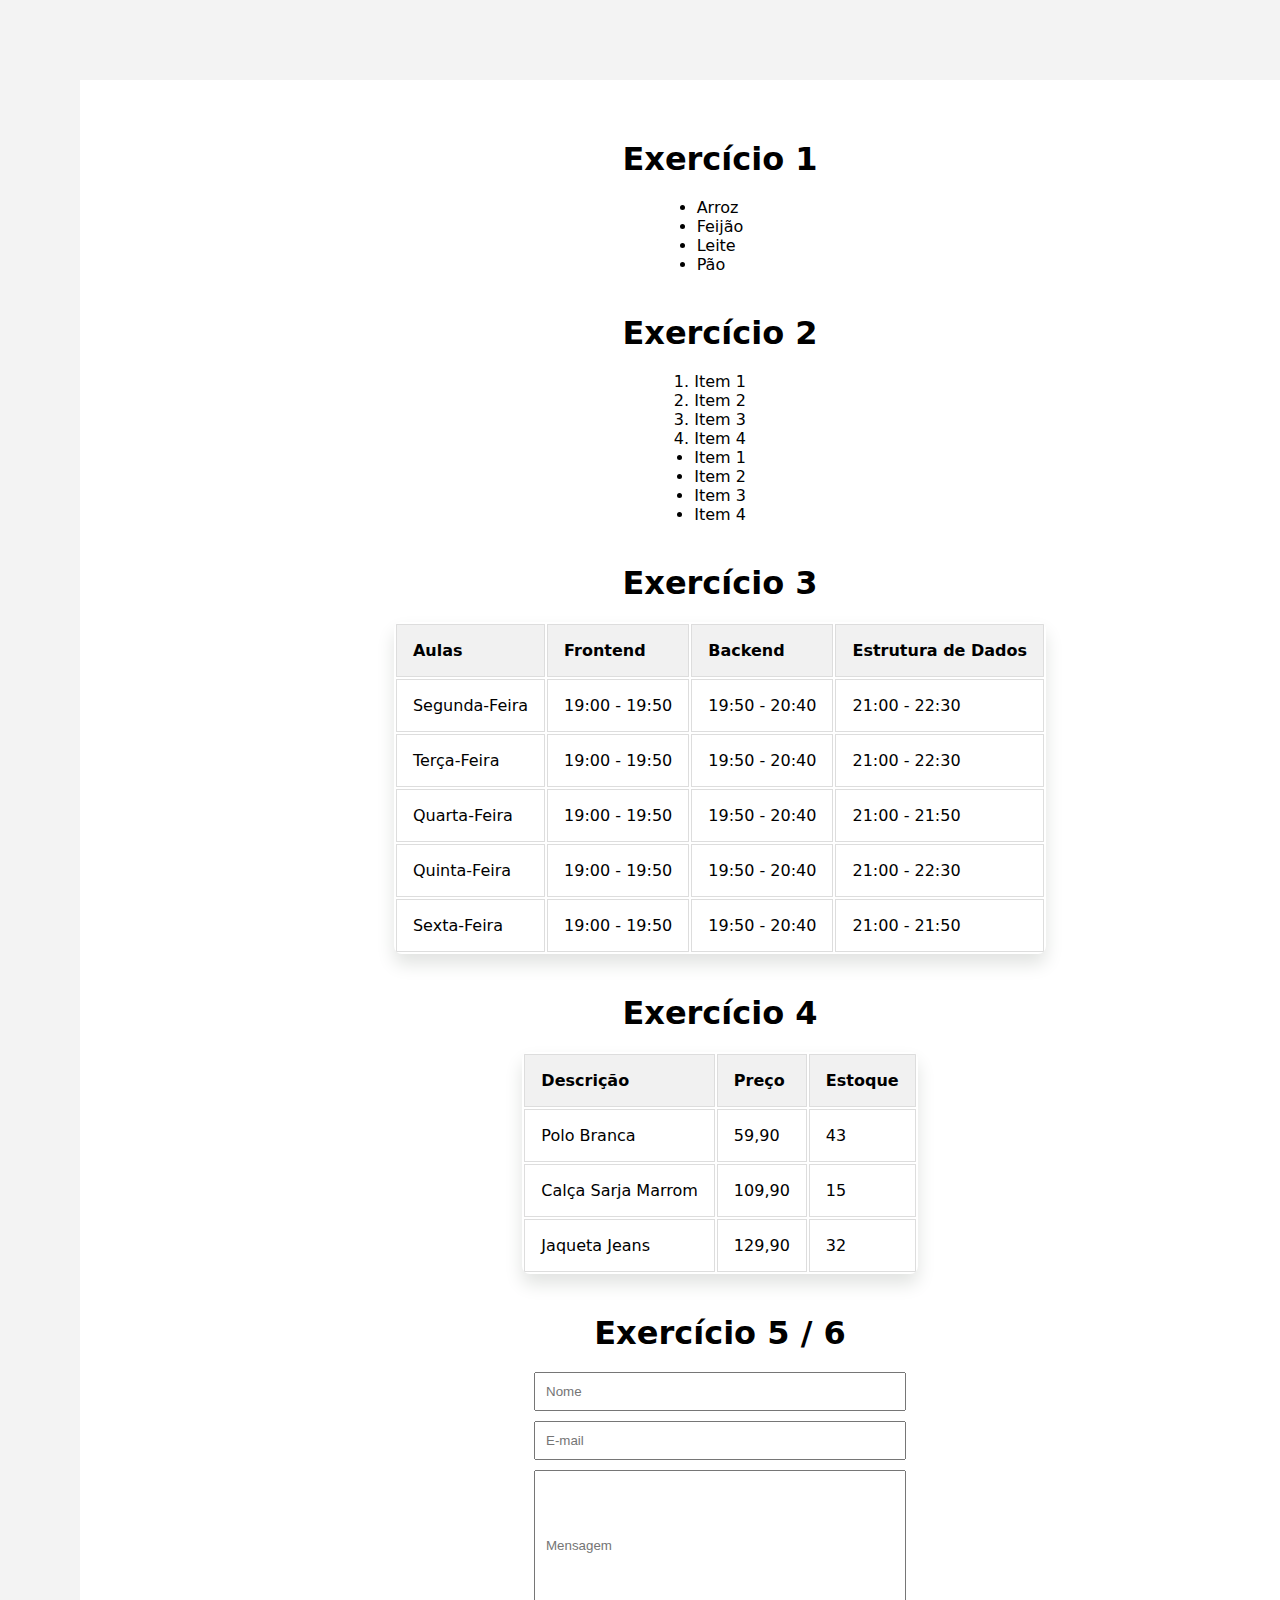
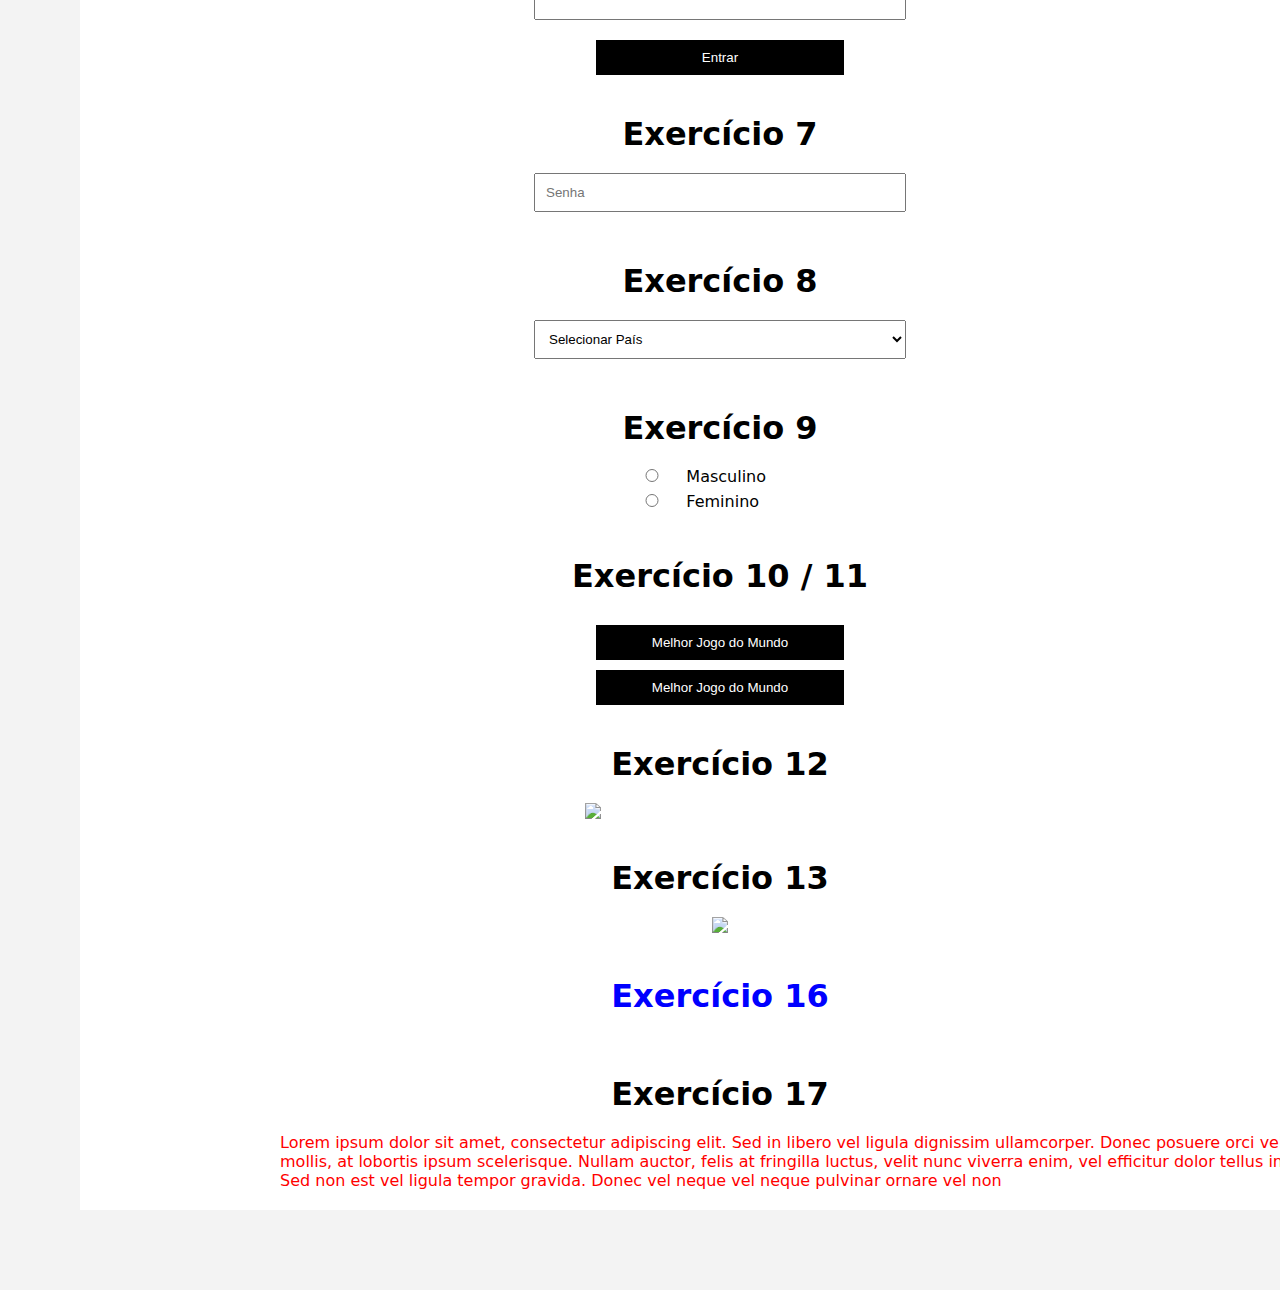
==== HTML + CSS + JAVASCRIPT/60Exercicios/src/index.html @ f14e0b06 "Did 17 of 60 exercises" ====
<!DOCTYPE html>
<html lang="pt-br">
<head>
    <meta charset="UTF-8">
    <meta name="viewport" content="width=device-width, initial-scale=1.0">
    <link rel="stylesheet" href="styles.css">
    <title>Lista 60 Exercícios</title>
</head>
<body>

    <div class="container">
        <h1>Exercício 1</h1>
    <ul>
        <li>Arroz</li>
        <li>Feijão</li>
        <li>Leite</li>
        <li>Pão</li>
    </ul>

    <h1>Exercício 2</h1>
    <ol>
        <li>Item 1</li>
        <li>Item 2</li>
        <li>Item 3</li>
        <li>Item 4</li>
    </ol>

    <ul>
        <li>Item 1</li>
        <li>Item 2</li>
        <li>Item 3</li>
        <li>Item 4</li>
    </ul>

    <h1>Exercício 3</h1>
    <table>
        <thead>
            <tr>
            <th>Aulas</th>
            <th>Frontend</th>
            <th>Backend</th>
            <th>Estrutura de Dados</th>
        
        </tr>
        </thead>

        <tbody>
            <tr>
                <td>Segunda-Feira</td>
                <td>19:00 - 19:50</td>
                <td>19:50 - 20:40</td>
                <td>21:00 - 22:30</td>
            </tr>
            <tr>
                <td>Terça-Feira</td>
                <td>19:00 - 19:50</td>
                <td>19:50 - 20:40</td>
                <td>21:00 - 22:30</td>
            </tr>
            <tr>
                <td>Quarta-Feira</td>
                <td>19:00 - 19:50</td>
                <td>19:50 - 20:40</td>
                <td>21:00 - 21:50</td>
            </tr>
            <tr>
                <td>Quinta-Feira</td>
                <td>19:00 - 19:50</td>
                <td>19:50 - 20:40</td>
                <td>21:00 - 22:30</td>
            </tr>
            <tr>
                <td>Sexta-Feira</td>
                <td>19:00 - 19:50</td>
                <td>19:50 - 20:40</td>
                <td>21:00 - 21:50</td>
            </tr>
        </tbody>
    </table>

    <h1>Exercício 4</h1>

    <table>
    <thead>
        <tr>
        <th>Descrição</th>
        <th>Preço</th>
        <th>Estoque</th>
    </tr>
    </thead>

    <tbody>
        <tr>
            <td>Polo Branca</td>
            <td>59,90</td>
            <td>43</td>
        </tr>
        <tr>
            <td>Calça Sarja Marrom</td>
            <td>109,90</td>
            <td>15</td>
        </tr>
        <tr>
            <td>Jaqueta Jeans</td>
            <td>129,90</td>
            <td>32</td>
        </tr>

    </tbody>
</table>

    <h1>Exercício 5 / 6</h1>

    <input type="text" id="nome" placeholder="Nome">
    <input type="text" id="email" placeholder="E-mail">
    <input type="text" id="mensagem" placeholder="Mensagem" style="height: 150px;">
    
    <button onclick="enviarNomeEmail()">Entrar</button>

    <h1>Exercício 7</h1>

    <input type="password" placeholder="Senha">

    <h1>Exercício 8</h1>

    <select>
        <option value="1">Selecionar País</option>
        <option value="2">Azerbaijão</option>
        <option value="3">Brasil</option>
        <option value="4">Holanda</option>
        <option value="5">Nova Guiné</option>
    </select>

    <h1>Exercício 9</h1>

    <div>
    <input type="radio" name="sexo" value="masculino"> Masculino
    <input type="radio" name="sexo" value="feminino"> Feminino
    </div>

    <h1>Exercício 10 / 11</h1>

    <button><a href="https://www.google.com/search?q=tibia+o+melhor+jogo+do+mundo">Melhor Jogo do Mundo</a></button>

    <button><a href="https://www.google.com/search?q=tibia+o+melhor+jogo+do+mundo" target="_blank">Melhor Jogo do Mundo</a></button>

    <h1>Exercício 12</h1>

    <img src="https://p2.trrsf.com/image/fget/cf/774/0/images.terra.com/2024/07/19/taxa-de-elite-rh8a9skj92d4.jpg">

    <h1>Exercício 13</h1>

    <a href="https://economia.uol.com.br/noticias/redacao/2025/04/01/comeca-icms-taxa-das-blusinhas.htm"><img src="https://s2-g1.glbimg.com/VckI3QUnUv30dzbzU3xe24kOkn8=/0x0:946x1144/984x0/smart/filters:strip_icc()/i.s3.glbimg.com/v1/AUTH_59edd422c0c84a879bd37670ae4f538a/internal_photos/bs/2024/p/2/hu0EMpQLSybTo40Hlnpw/gskr7sixgaabtmh.jpg"></a>

    <h1 style="color: blue;">Exercício 16</h1>
    
    <h1>Exercício 17</h1>
    <div class="redParagraph">
            <p>Lorem ipsum dolor sit amet, consectetur adipiscing elit. Sed in libero vel ligula dignissim ullamcorper. Donec posuere orci vel urna mollis, at lobortis ipsum scelerisque. Nullam auctor, felis at fringilla luctus, velit nunc viverra enim, vel efficitur dolor tellus in velit. Sed non est vel ligula tempor gravida. Donec vel neque vel neque pulvinar ornare vel non</p>
    </div>
    </div>

    <script src="script.js"></script>
</body>
</html>
---- HTML + CSS + JAVASCRIPT/60Exercicios/src/styles.css ----
* {
  margin: 0;
  padding: 0;
  box-sizing: border-box;
}

body {
  font-family: -apple-system, system-ui, BlinkMacSystemFont;
  background-color: #f3f3f3;
  display: flex;
  flex-direction: column;
  min-height: 100vh;
  transition: background-color 0.3s ease;
}

.container {
  display: flex;
  align-items: center;
  justify-content: center;
  flex-direction: column;
  margin: 80px;
  padding: 20px;
  width: 100%;
  height: 100%;
  background-color: #ffffff;
}

h1 {
  margin-top: 40px;
  margin-bottom: 20px;
}

table {
  border-radius: 8px;
  overflow: hidden;
  box-shadow: 0px 10px 18px #e1e3e1;
}

th, td {
  padding: 16px;
  text-align: left;
  border: 1px solid #ddd;
}

th{
    background-color: #f1f1f1;
}

input, select{
    padding: 10px;
    margin-bottom: 10px;
    width: 30%;
}

button{
    padding: 10px 20px;
    background-color: black;
    color: white;
    border: none;
    cursor: pointer;
    width: 20%;
    margin-top: 10px;
}

a{
    text-decoration: none;
    color: white;
}

img{
    width: 30vh;
}

.redParagraph{
    color: red;
    margin-left: 20vh;
}
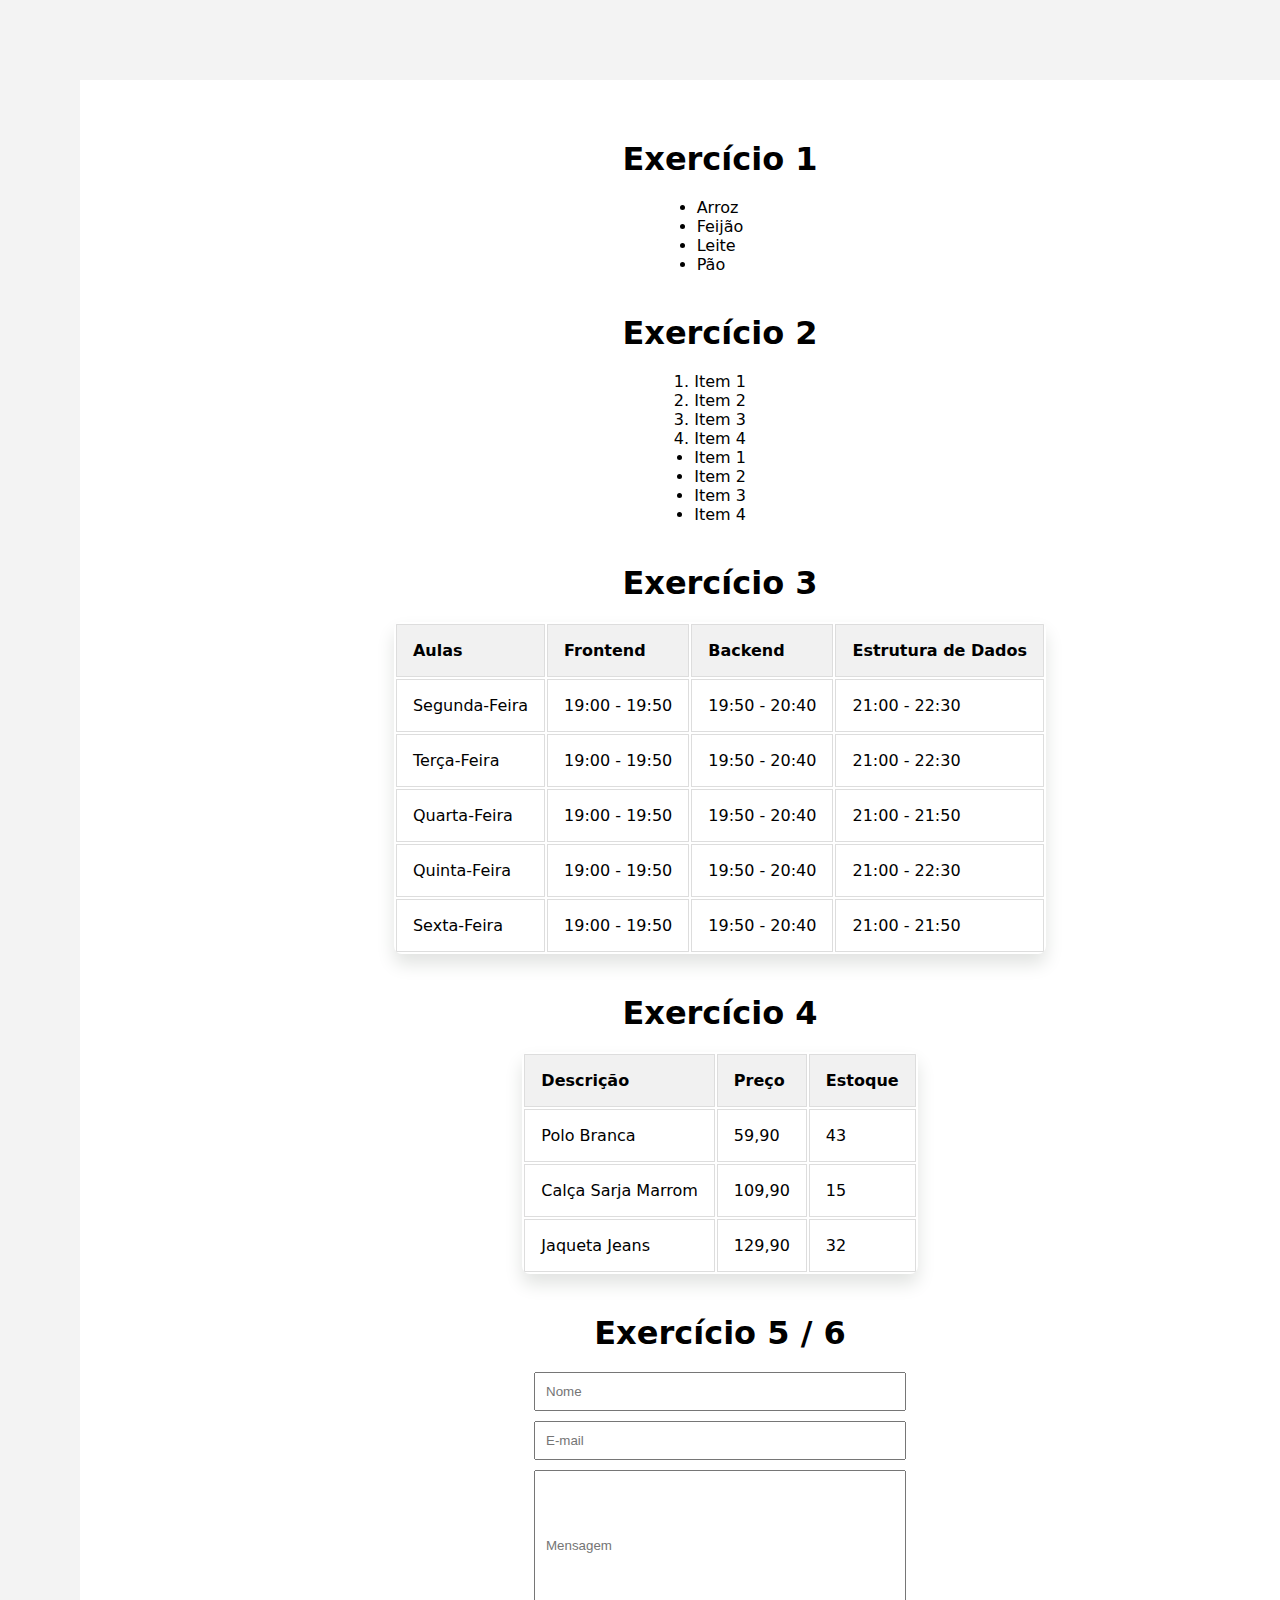
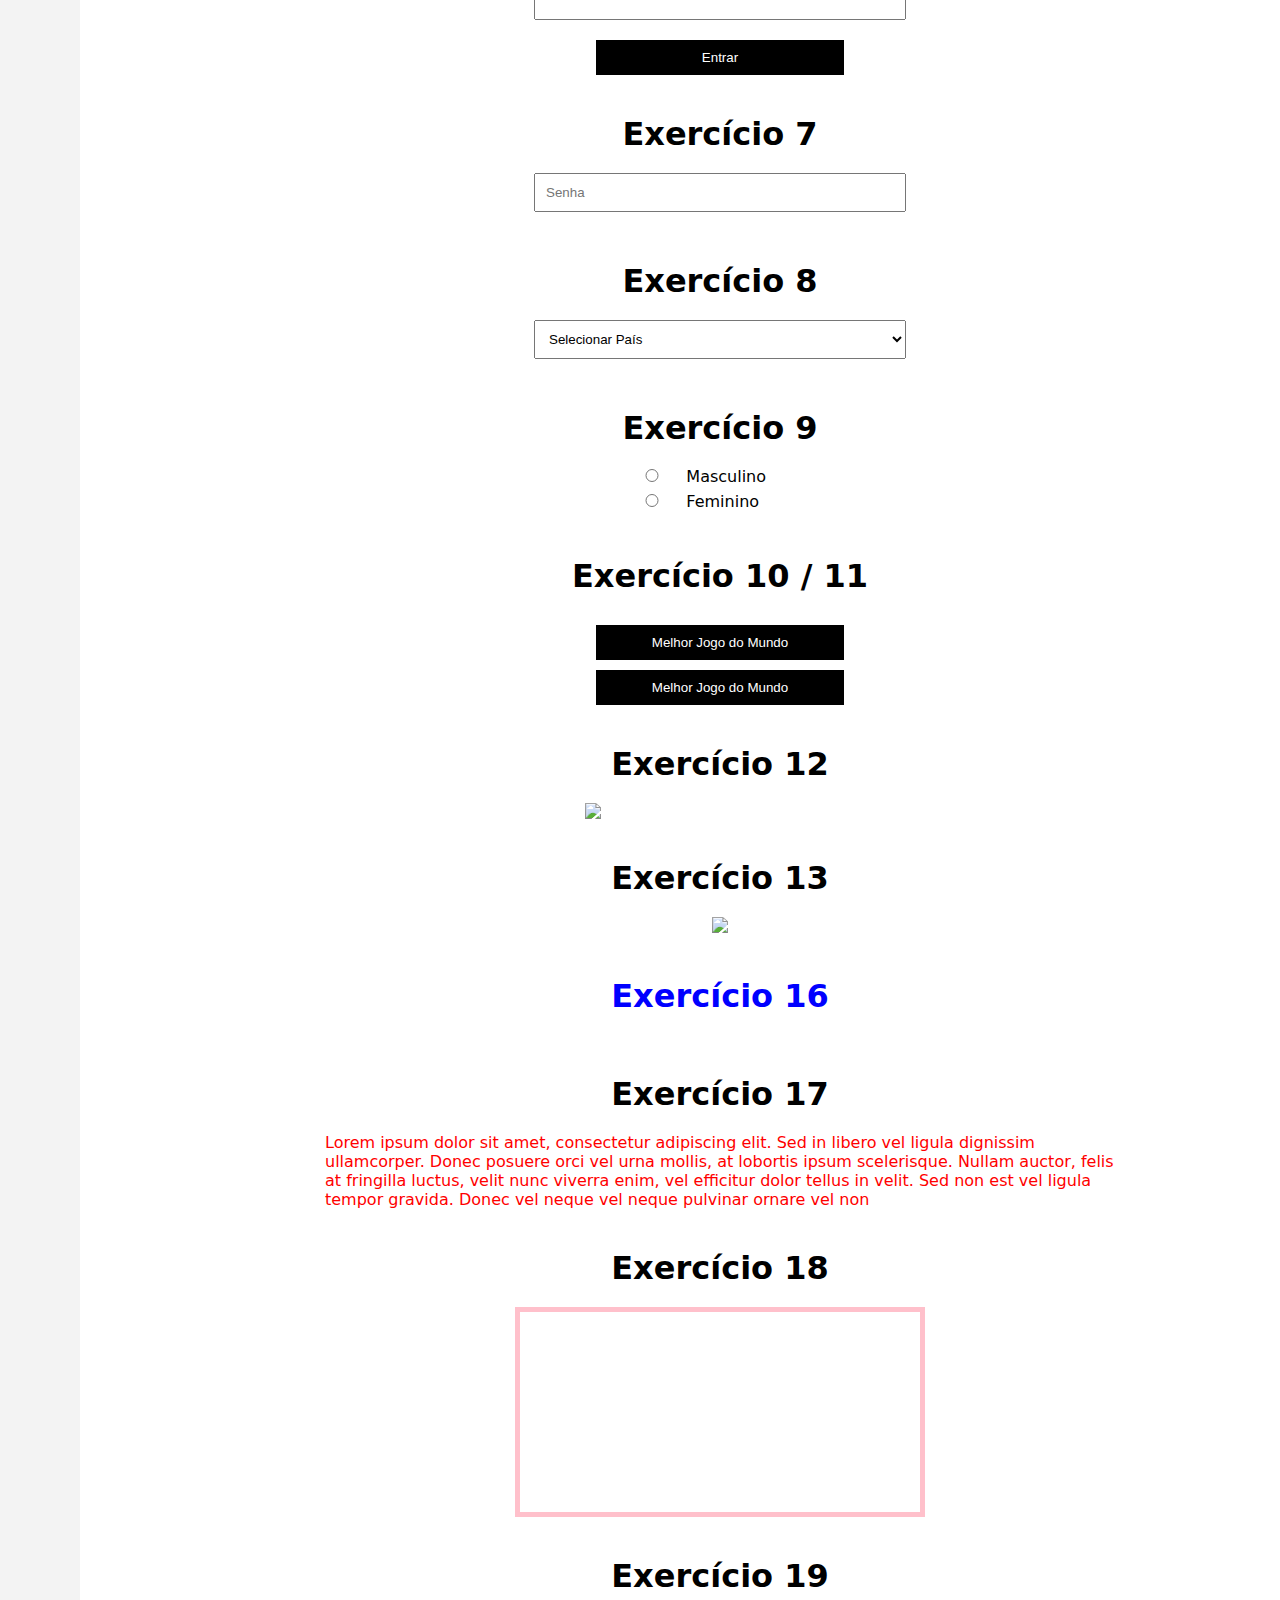
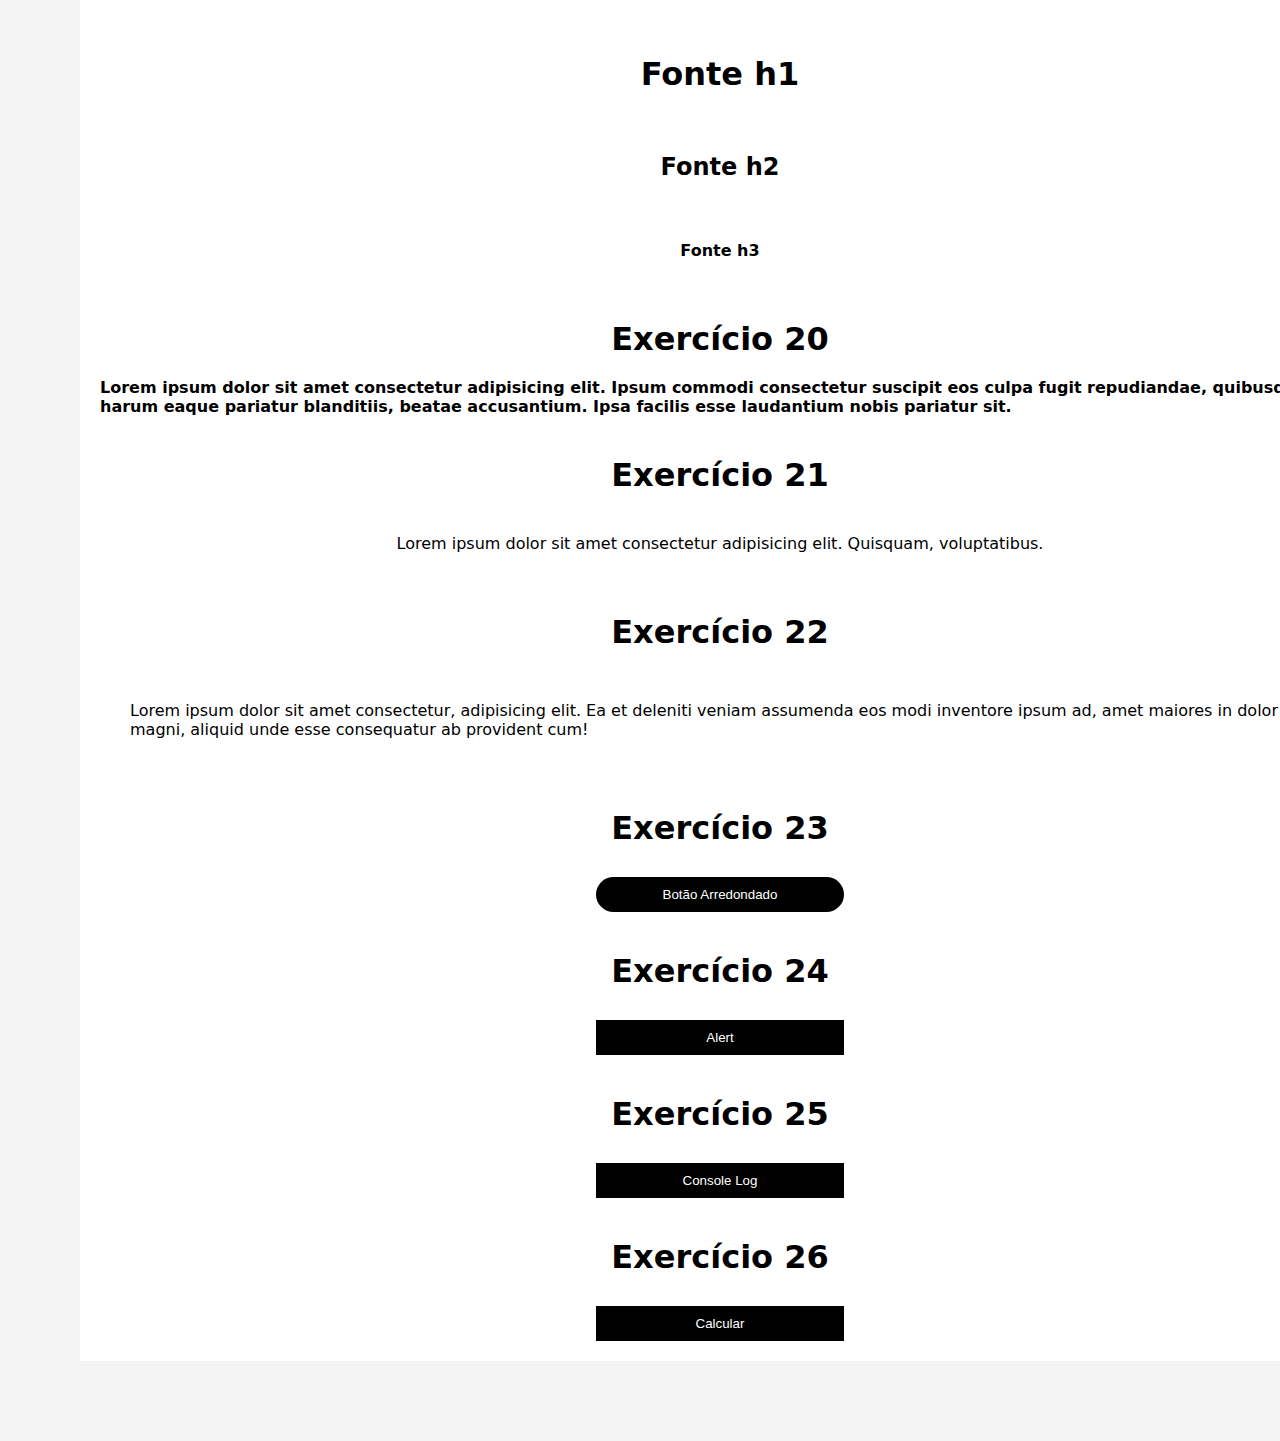
==== commit 69b37142: "Exercícios 18 à 26" ====
--- a/HTML + CSS + JAVASCRIPT/60Exercicios/src/index.html
+++ b/HTML + CSS + JAVASCRIPT/60Exercicios/src/index.html
@@ -158,6 +158,43 @@
     <div class="redParagraph">
             <p>Lorem ipsum dolor sit amet, consectetur adipiscing elit. Sed in libero vel ligula dignissim ullamcorper. Donec posuere orci vel urna mollis, at lobortis ipsum scelerisque. Nullam auctor, felis at fringilla luctus, velit nunc viverra enim, vel efficitur dolor tellus in velit. Sed non est vel ligula tempor gravida. Donec vel neque vel neque pulvinar ornare vel non</p>
     </div>
+
+    <h1>Exercício 18</h1>
+    <div class="borderDiv">
+    </div>
+
+    <h1>Exercício 19</h1>
+    <h1>Fonte h1</h1>
+    <h2>Fonte h2</h2>
+    <h3>Fonte h3</h3>
+
+    <h1>Exercício 20</h1>
+    <p style="font-weight: bold;">Lorem ipsum dolor sit amet consectetur adipisicing elit. Ipsum commodi consectetur suscipit eos culpa fugit repudiandae, quibusdam harum eaque pariatur blanditiis, beatae accusantium. Ipsa facilis esse laudantium nobis pariatur sit.</p>
+
+    <h1>Exercício 21</h1>
+    <div class="paddingDiv">
+        <p>Lorem ipsum dolor sit amet consectetur adipisicing elit. Quisquam, voluptatibus.</p>
+    </div>
+
+    <h1>Exercício 22</h1>
+    <p style="margin: 30px">Lorem ipsum dolor sit amet consectetur, adipisicing elit. Ea et deleniti veniam assumenda eos modi inventore ipsum ad, amet maiores in dolor magni, aliquid unde esse consequatur ab provident cum!</p>
+
+    <h1>Exercício 23</h1>
+    <button style="border-radius: 20px;">Botão Arredondado</button>
+
+    <h1>Exercício 24</h1>
+    <button onclick="olaMundoAlert()">Alert</button>
+
+    <h1>Exercício 25</h1>
+    <button onclick="primeiroScriptConsole()">Console Log</button>
+    
+    <h1>Exercício 26</h1>
+    <button onclick="calculate()">Calcular</button>
+
+
+
+
+
     </div>
 
     <script src="script.js"></script>
--- a/HTML + CSS + JAVASCRIPT/60Exercicios/src/styles.css
+++ b/HTML + CSS + JAVASCRIPT/60Exercicios/src/styles.css
@@ -26,6 +26,19 @@
 }
 
 h1 {
+  font-size: 2em;
+  margin-top: 40px;
+  margin-bottom: 20px;
+}
+
+h2 {
+  font-size: 1.5em;
+  margin-top: 40px;
+  margin-bottom: 20px;
+}
+
+h3 {
+  font-size: 1em;
   margin-top: 40px;
   margin-bottom: 20px;
 }
@@ -73,5 +86,17 @@
 
 .redParagraph{
     color: red;
-    margin-left: 20vh;
+    margin-left: 25vh;
+    margin-right: 25vh;
+}
+
+.borderDiv{
+    border: 5px solid pink;
+    padding: 100px;
+    padding-left: 200px;
+    padding-right: 200px;
+}
+
+.paddingDiv{
+    padding: 20px;
 }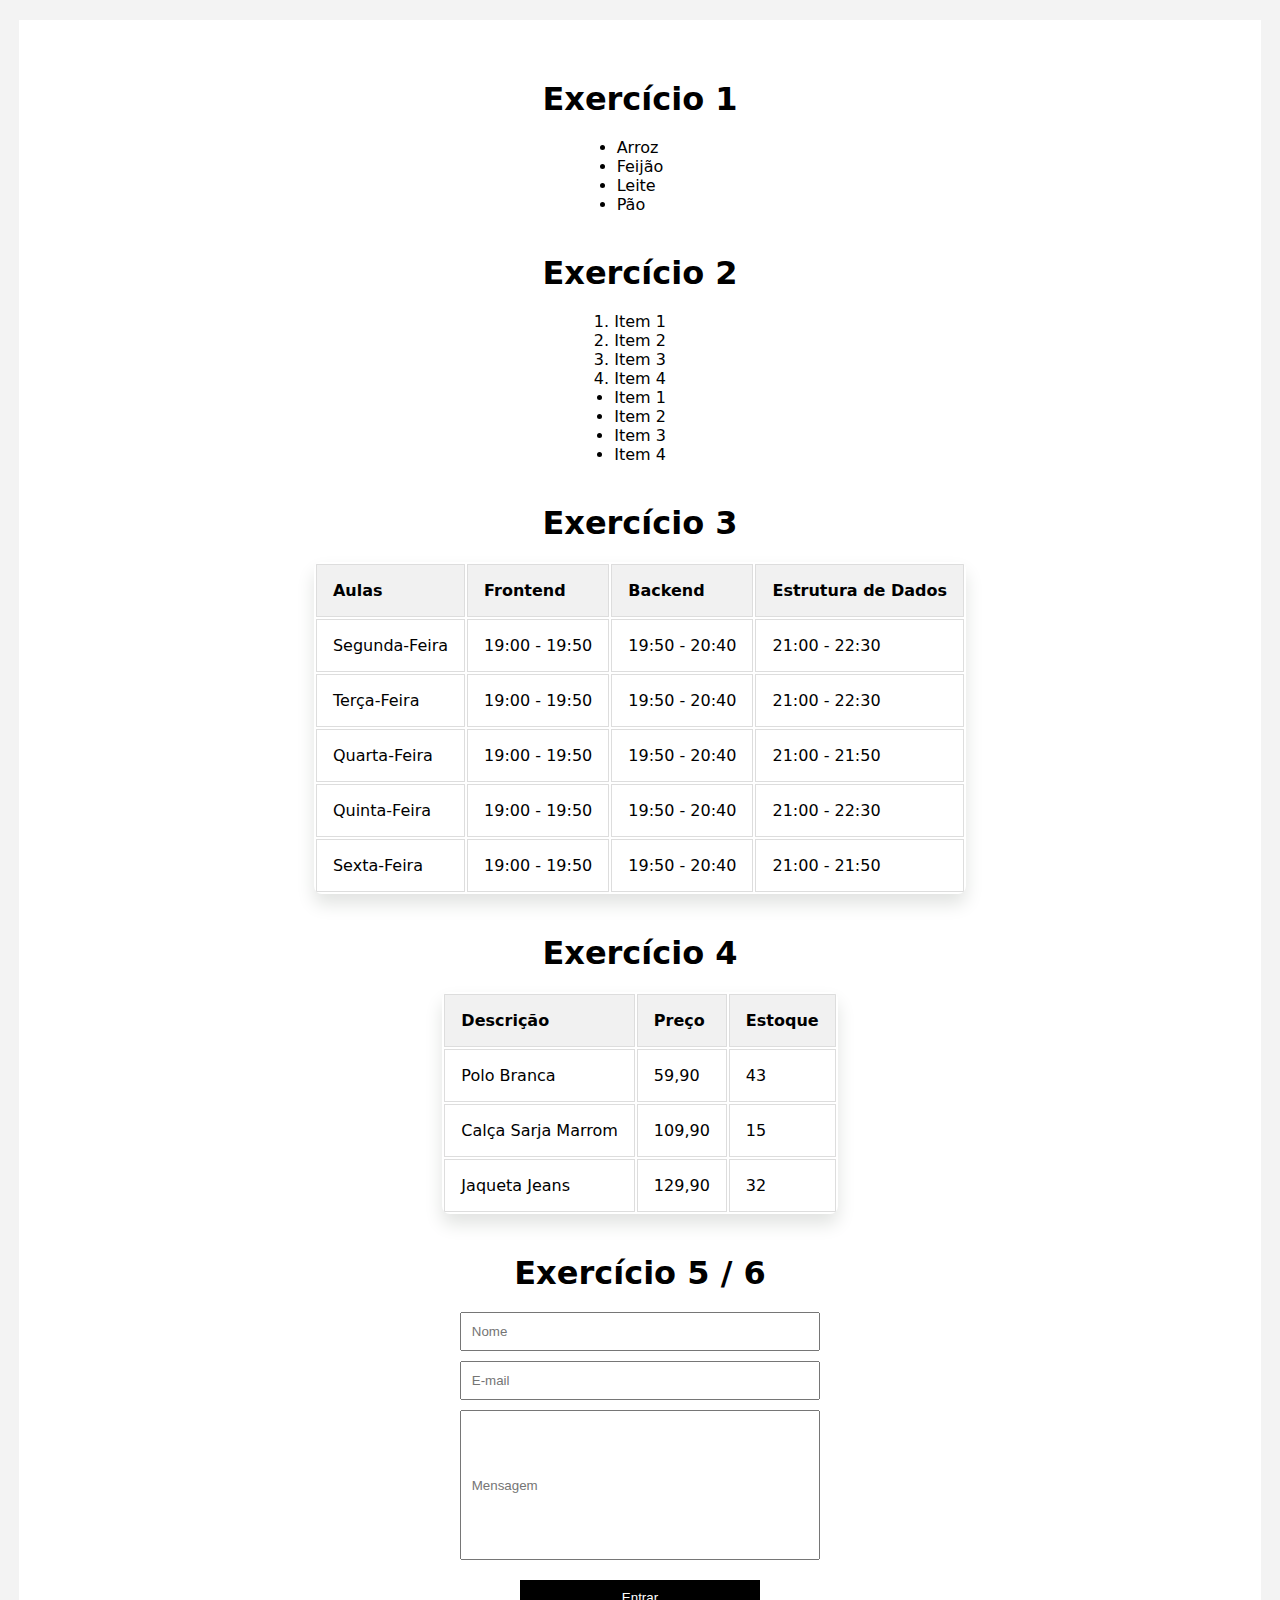
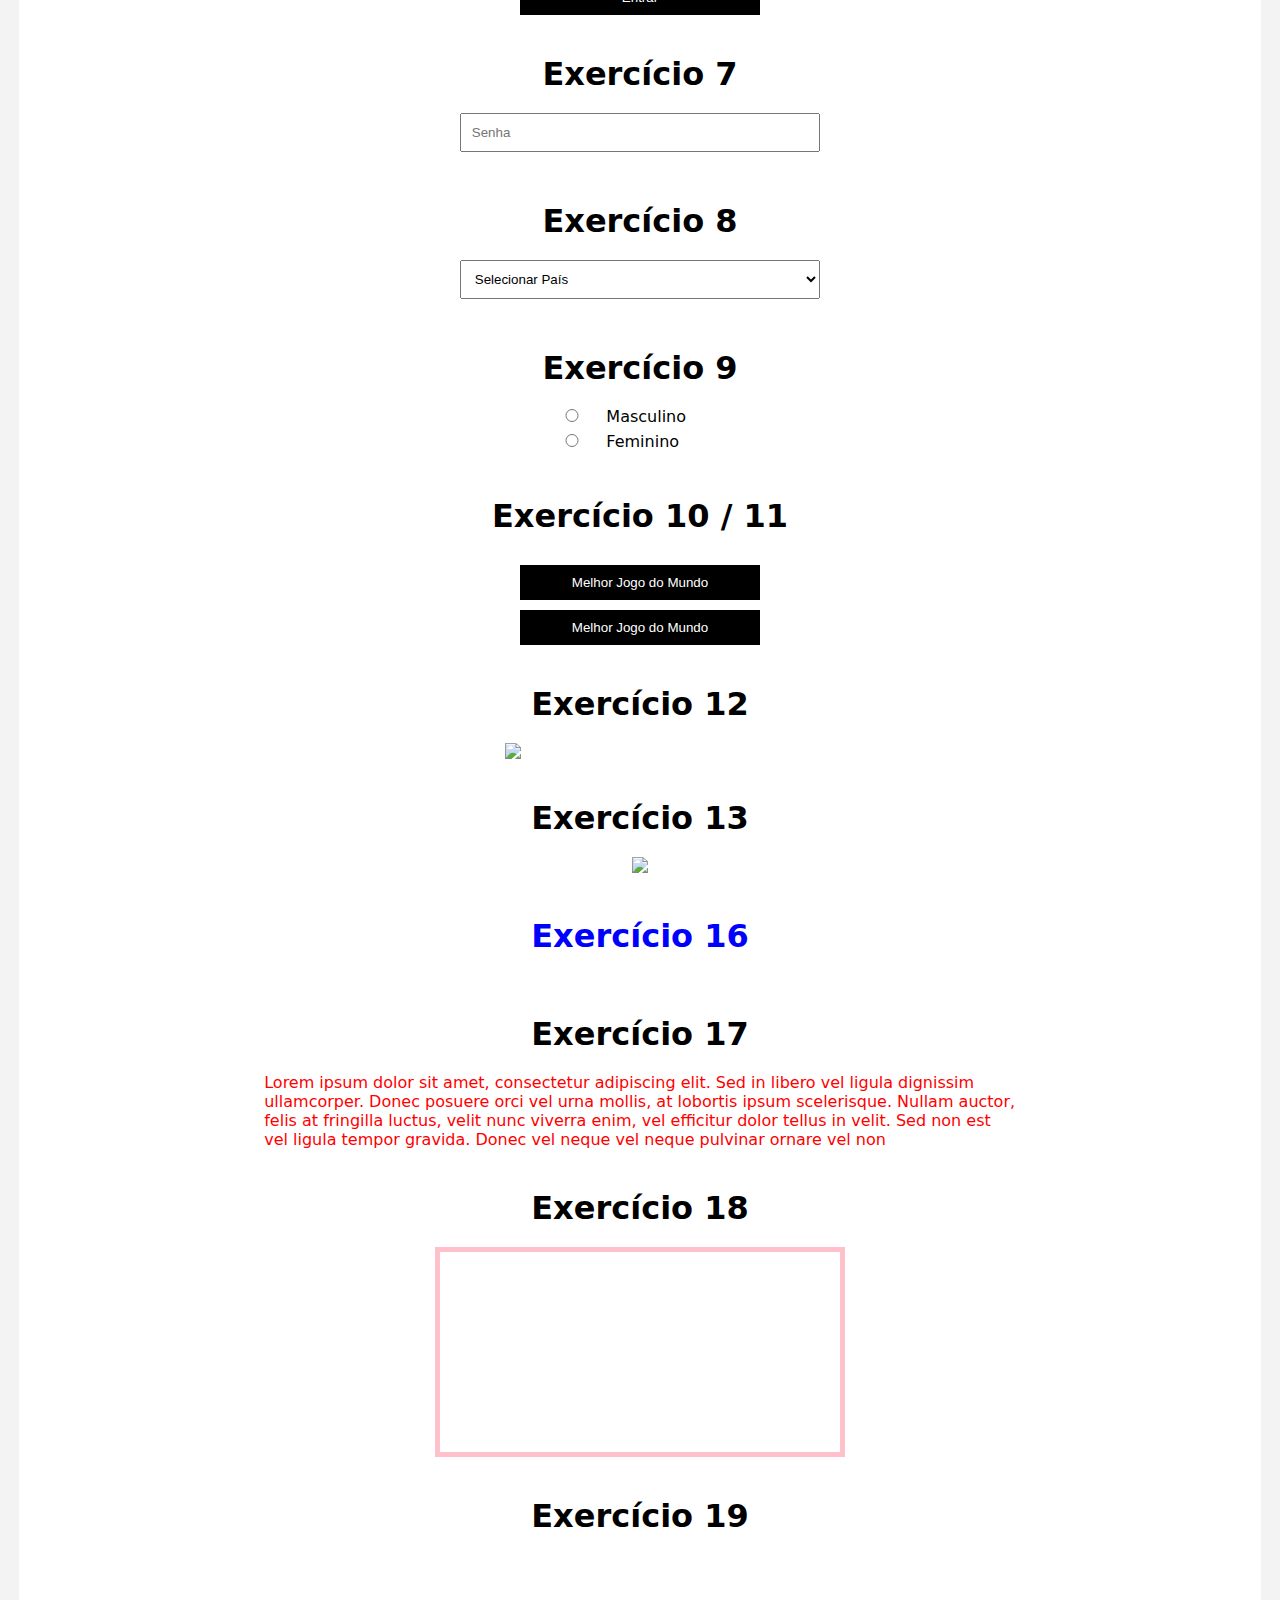
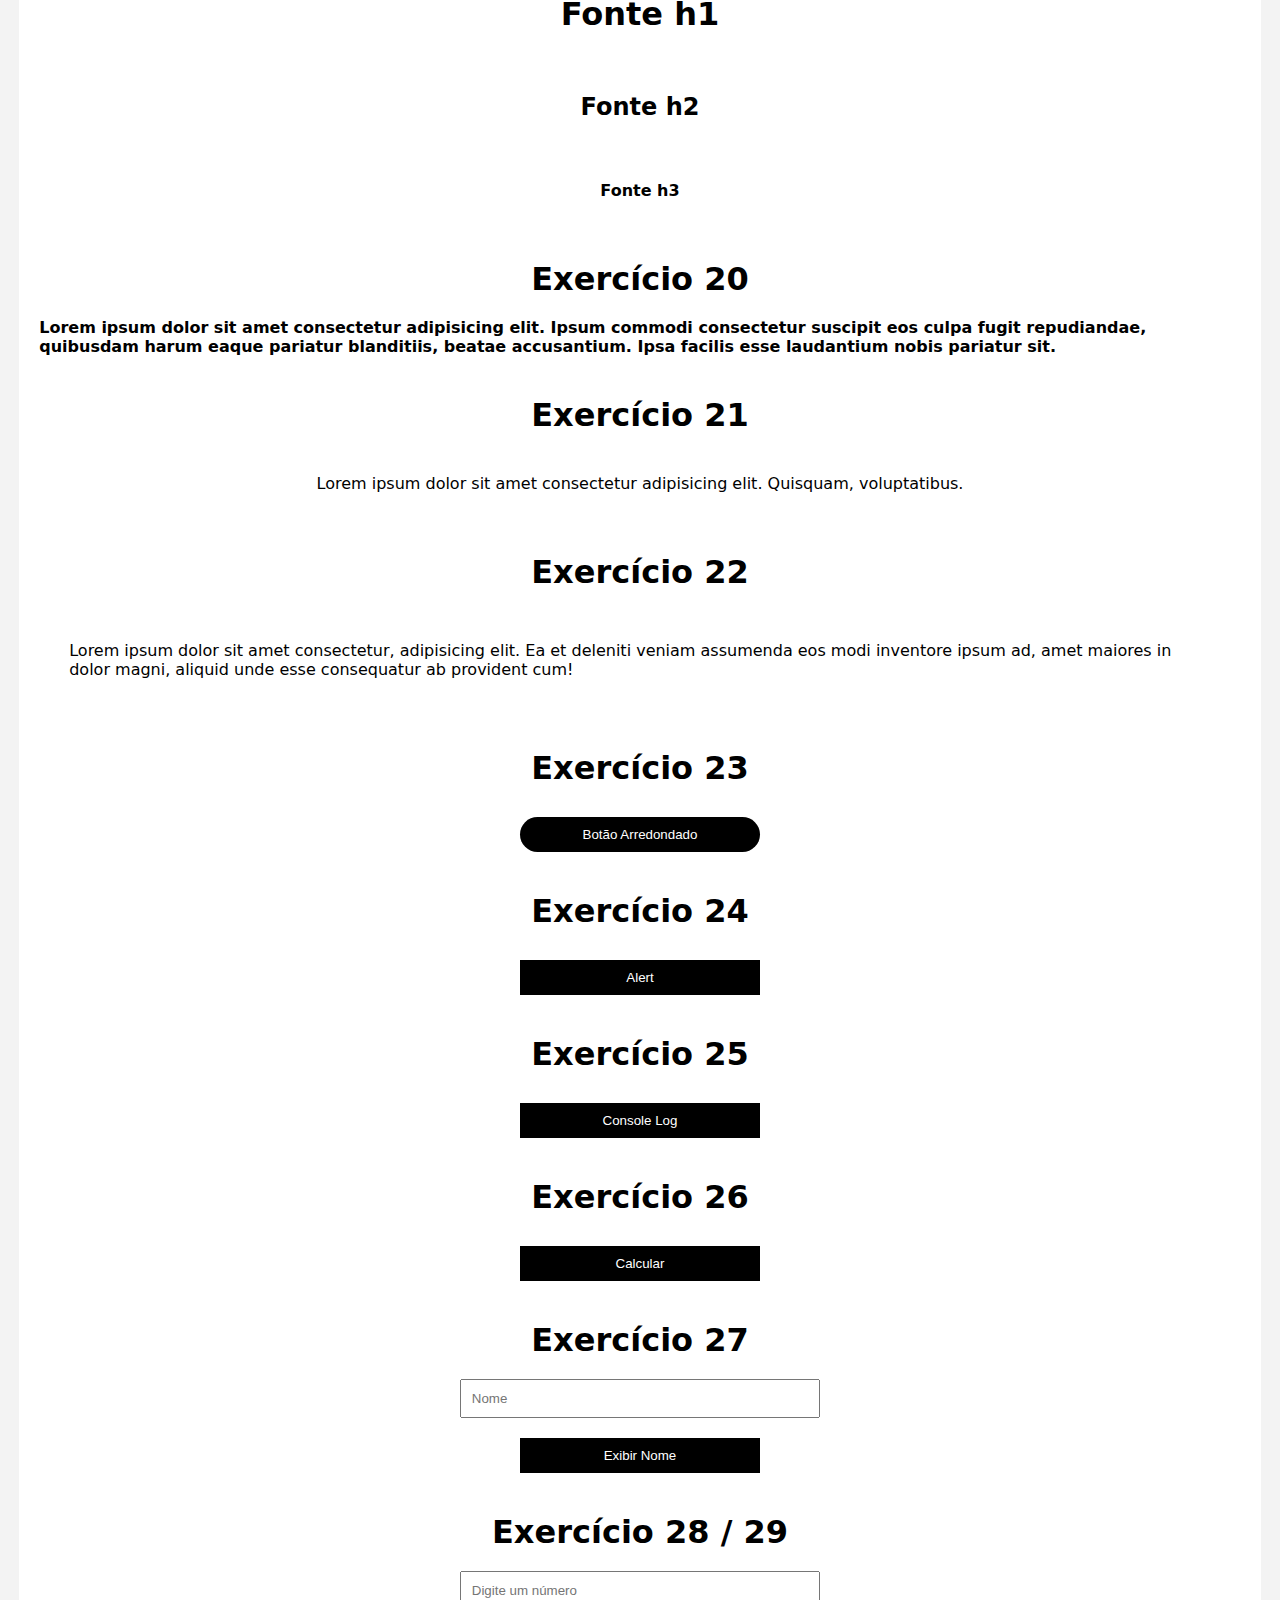
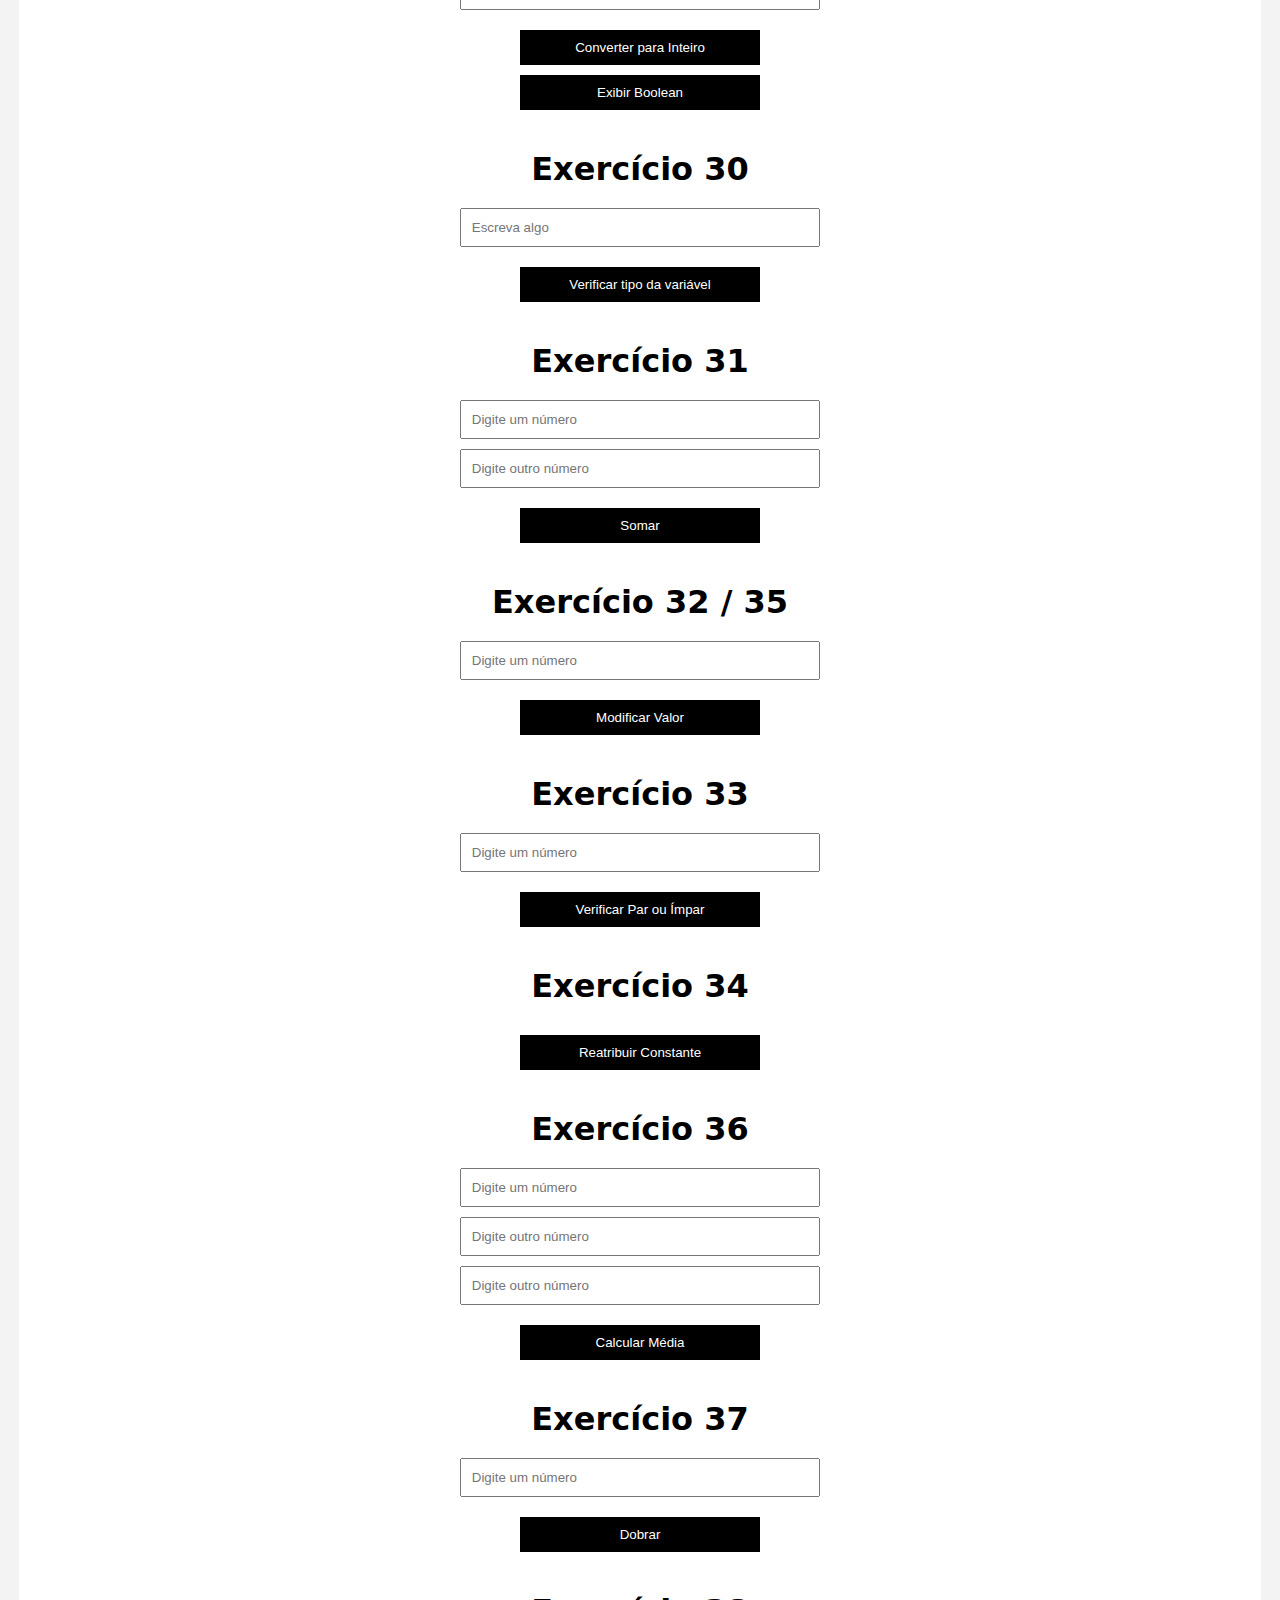
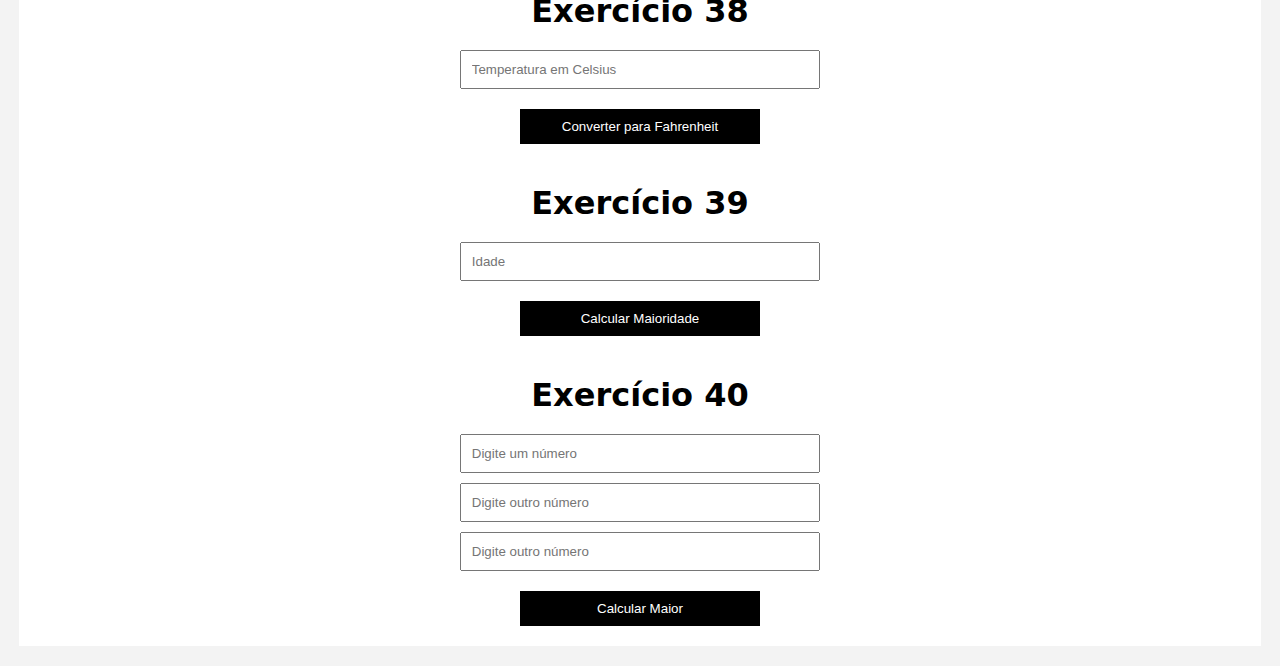
==== commit 148a3f70: "Exercícios 27 à 40" ====
--- a/HTML + CSS + JAVASCRIPT/60Exercicios/src/index.html
+++ b/HTML + CSS + JAVASCRIPT/60Exercicios/src/index.html
@@ -191,6 +191,58 @@
     <h1>Exercício 26</h1>
     <button onclick="calculate()">Calcular</button>
 
+    <h1>Exercício 27</h1>
+    <input type="text" id="name" placeholder="Nome">
+    <button onclick="exibirNome()">Exibir Nome</button>
+
+    <h1>Exercício 28 / 29</h1>
+    <input type="text" id="numero" placeholder="Digite um número">
+    <button onclick="converterInteiro()">Converter para Inteiro</button>
+    <button onclick="exibirBoolean()">Exibir Boolean</button>
+
+    <h1>Exercício 30</h1>
+    <input type="text" id="variavel" placeholder="Escreva algo">
+    <button onclick="verificarTipoVariavel()">Verificar tipo da variável</button>
+
+    <h1>Exercício 31</h1>
+    <input type="text" id="num1" placeholder="Digite um número">
+    <input type="text" id="num2" placeholder="Digite outro número">
+    <button onclick="soma()">Somar</button>
+
+    <h1>Exercício 32 / 35</h1>
+    <input type="text" id="num3" placeholder="Digite um número">
+    <button onclick="modificarValor()">Modificar Valor</button>
+
+    <h1>Exercício 33</h1>
+    <input type="text" id="num4" placeholder="Digite um número">
+    <button onclick="verificarParImpar()">Verificar Par ou Ímpar</button>
+
+    <h1>Exercício 34</h1>
+    <button onclick="reatribuirConst()">Reatribuir Constante</button>
+
+    <h1>Exercício 36</h1>
+    <input type="text" id="num5" placeholder="Digite um número">
+    <input type="text" id="num6" placeholder="Digite outro número">
+    <input type="text" id="num7" placeholder="Digite outro número">
+    <button onclick="calcularMedia()">Calcular Média</button>
+
+    <h1>Exercício 37</h1>
+    <input type="text" id="num8" placeholder="Digite um número">
+    <button onclick="dobrar()">Dobrar</button>
+
+    <h1>Exercício 38</h1>
+    <input type="text" id="celsius" placeholder="Temperatura em Celsius">
+    <button onclick="converterCelsiusParaFahrenheit()">Converter para Fahrenheit</button>
+
+    <h1>Exercício 39</h1>
+    <input type="text" id="idade" placeholder="Idade">
+    <button onclick="calcularMaioridade()">Calcular Maioridade</button>
+
+    <h1>Exercício 40</h1>
+    <input type="text" id="num9" placeholder="Digite um número">
+    <input type="text" id="num10" placeholder="Digite outro número">
+    <input type="text" id="num11" placeholder="Digite outro número">
+    <button onclick="calcularMaior()">Calcular Maior</button>
 
 
 
--- a/HTML + CSS + JAVASCRIPT/60Exercicios/src/styles.css
+++ b/HTML + CSS + JAVASCRIPT/60Exercicios/src/styles.css
@@ -9,8 +9,11 @@
   background-color: #f3f3f3;
   display: flex;
   flex-direction: column;
+  align-items: center;
+  justify-content: center;
   min-height: 100vh;
   transition: background-color 0.3s ease;
+  box-sizing: border-box;
 }
 
 .container {
@@ -18,10 +21,11 @@
   align-items: center;
   justify-content: center;
   flex-direction: column;
-  margin: 80px;
+  margin-top: 20px;
+  margin-bottom: 20px;
   padding: 20px;
-  width: 100%;
-  height: 100%;
+  width: 97%;
+  height: 97%;
   background-color: #ffffff;
 }
 
